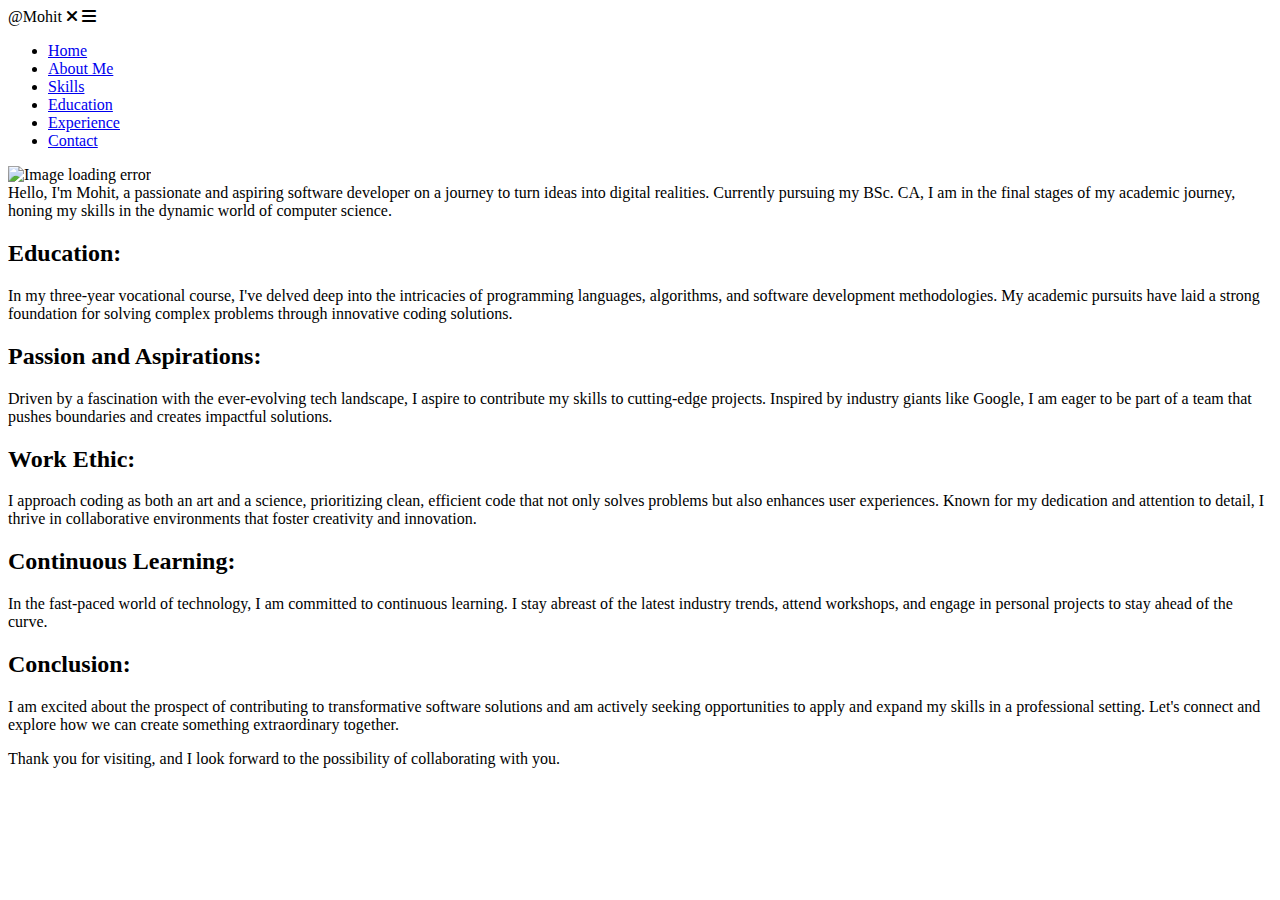
==== HTML/about.html @ 823c5e83 "HTML files added" ====
<!DOCTYPE html>
<html lang="en">

<head>
    <meta charset="UTF-8">
    <meta name="viewport" content="width=device-width, initial-scale=1.0">
    <title>Portfolio website</title>
    <link rel="stylesheet" href="/CSS/style.css">
    <link rel="stylesheet" href="/CSS/about.css">
    <link rel="stylesheet" href="/CSS/responsive-style.css">
    <link rel="stylesheet" href="https://cdnjs.cloudflare.com/ajax/libs/font-awesome/6.5.1/css/all.min.css">
</head>

<body>
    <header>
        <nav>
            <div id="admin-name">@Mohit
                <i id="cross" class="fa-solid fa-xmark"></i>
                <i id="hamburger" class="fa-solid fa-bars"></i>
            </div>
            <div class="menu-div">
                <ul>
                    <li><a href="/HTML/index.html">Home</a></li>
                    <li><a href="/HTML/about.html">About Me</a></li>
                    <li><a href="/HTML/skills.html">Skills</a></li>
                    <li><a href="/HTML/education.html">Education</a></li>
                    <li><a href="/HTML/experience.html">Experience</a></li>
                    <li><a href="/HTML/contact.html">Contact</a></li>
                </ul>
            </div>
        </nav>
    </header>

    <main>

        <div id="img-div">
            <div class="zoom-box">
                <img id="zoom-img" src="/Images/mohit.jpg" alt="Image loading error">
            </div>
        </div>
        <div>
            Hello, I'm Mohit, a passionate and aspiring software developer on a journey to turn ideas into digital
            realities. Currently pursuing my BSc. CA, I am in the final stages of my academic journey, honing my skills
            in the dynamic world of computer science.
        </div>

        <div>
            <h2>Education:</h2>
            <p>
                In my three-year vocational course, I've delved deep into the intricacies of programming languages,
                algorithms, and software development methodologies. My academic pursuits have laid a strong foundation
                for
                solving complex problems through innovative coding solutions.</p>
        </div>

        <div>
            <h2>Passion and Aspirations:</h2>
            <p>
                Driven by a fascination with the ever-evolving tech landscape, I aspire to contribute my skills to
                cutting-edge projects. Inspired by industry giants like Google, I am eager to be part of a team that
                pushes
                boundaries and creates impactful solutions.</p>
        </div>

        <div>
            <h2>Work Ethic:</h2>
            <p>
                I approach coding as both an art and a science, prioritizing clean, efficient code that not only solves
                problems but also enhances user experiences. Known for my dedication and attention to detail, I thrive
                in
                collaborative environments that foster creativity and innovation.</p>
        </div>

        <div>
            <h2>Continuous Learning:</h2>
            <p>
                In the fast-paced world of technology, I am committed to continuous learning. I stay abreast of the
                latest
                industry trends, attend workshops, and engage in personal projects to stay ahead of the curve.</p>
        </div>

        <div>
            <h2>Conclusion:</h2>
            <p>
                I am excited about the prospect of contributing to transformative software solutions and am actively
                seeking
                opportunities to apply and expand my skills in a professional setting. Let's connect and explore how we
                can
                create something extraordinary together.</p>
        </div>
        <p>
            Thank you for visiting, and I look forward to the possibility of collaborating with you.
        </p>
    </main>

    <script src="/JS/change-icon.js"></script>
</body>

</html>
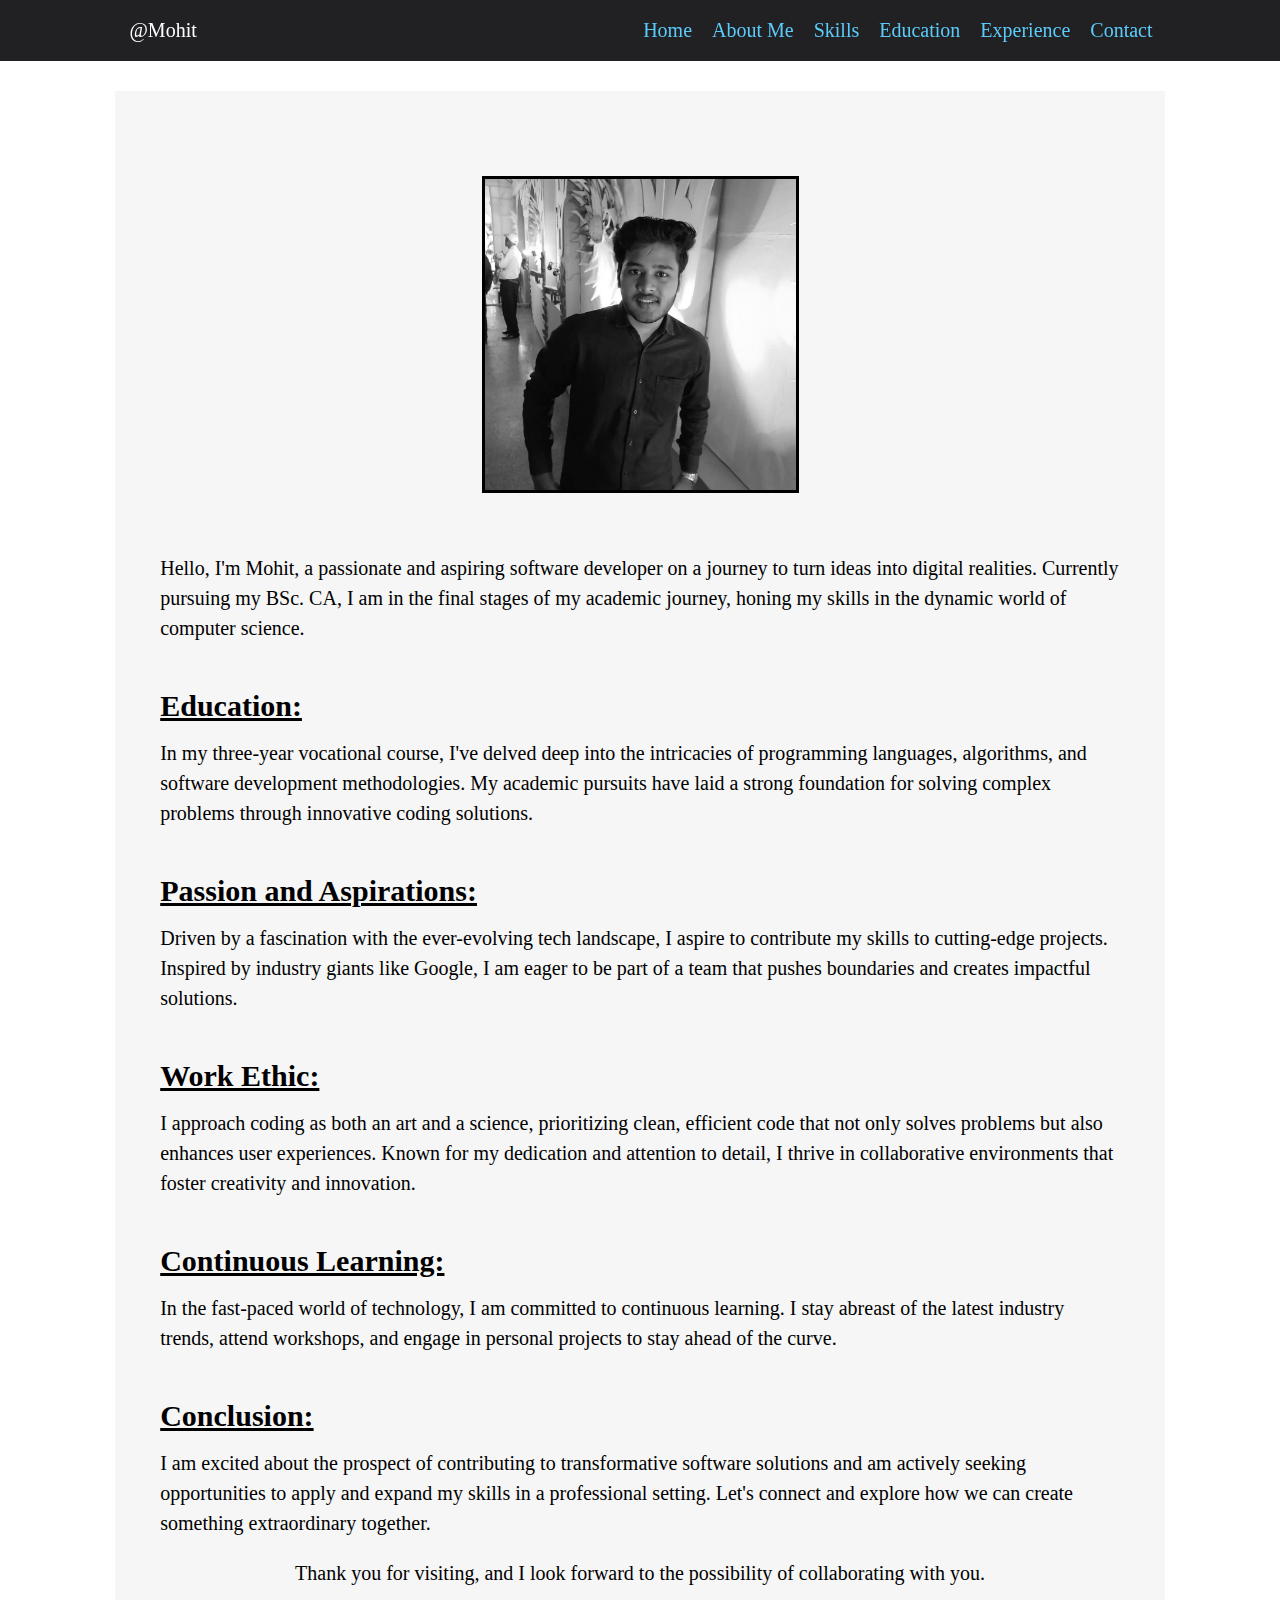
==== commit 855794a6: "Updated links" ====
--- a/HTML/about.html
+++ b/HTML/about.html
@@ -5,9 +5,9 @@
     <meta charset="UTF-8">
     <meta name="viewport" content="width=device-width, initial-scale=1.0">
     <title>Portfolio website</title>
-    <link rel="stylesheet" href="/CSS/style.css">
-    <link rel="stylesheet" href="/CSS/about.css">
-    <link rel="stylesheet" href="/CSS/responsive-style.css">
+    <link rel="stylesheet" href="../CSS/style.css">
+    <link rel="stylesheet" href="../CSS/about.css">
+    <link rel="stylesheet" href="../CSS/responsive-style.css">
     <link rel="stylesheet" href="https://cdnjs.cloudflare.com/ajax/libs/font-awesome/6.5.1/css/all.min.css">
 </head>
 
@@ -20,12 +20,12 @@
             </div>
             <div class="menu-div">
                 <ul>
-                    <li><a href="/HTML/index.html">Home</a></li>
-                    <li><a href="/HTML/about.html">About Me</a></li>
-                    <li><a href="/HTML/skills.html">Skills</a></li>
-                    <li><a href="/HTML/education.html">Education</a></li>
-                    <li><a href="/HTML/experience.html">Experience</a></li>
-                    <li><a href="/HTML/contact.html">Contact</a></li>
+                    <li><a href="../HTML/index.html">Home</a></li>
+                    <li><a href="../HTML/about.html">About Me</a></li>
+                    <li><a href="../HTML/skills.html">Skills</a></li>
+                    <li><a href="../HTML/education.html">Education</a></li>
+                    <li><a href="../HTML/experience.html">Experience</a></li>
+                    <li><a href="../HTML/contact.html">Contact</a></li>
                 </ul>
             </div>
         </nav>
@@ -35,7 +35,7 @@
 
         <div id="img-div">
             <div class="zoom-box">
-                <img id="zoom-img" src="/Images/mohit.jpg" alt="Image loading error">
+                <img id="zoom-img" src="../Images/mohit.jpg" alt="Image loading error">
             </div>
         </div>
         <div>
@@ -93,7 +93,7 @@
         </p>
     </main>
 
-    <script src="/JS/change-icon.js"></script>
+    <script src="../JS/change-icon.js"></script>
 </body>
 
-</html>+</html>
--- a/CSS/style.css
+++ b/CSS/style.css
@@ -0,0 +1,223 @@
+@import url('https://fonts.googleapis.com/css2?family=Courgette&family=Fira+Sans:ital,wght@1,200&family=PT+Sans&display=swap');
+@import url('https://fonts.googleapis.com/css2?family=Ysabeau+SC:wght@600&display=swap');
+@import url('https://fonts.googleapis.com/css2?family=Hedvig+Letters+Sans&family=Ysabeau+SC:wght@600&display=swap');
+@import url('https://fonts.googleapis.com/css2?family=Hedvig+Letters+Sans&family=Nunito+Sans:opsz@6..12&family=Roboto&family=Ysabeau+SC:wght@600&display=swap');
+
+* {
+    margin: 0;
+    padding: 0;
+    box-sizing: border-box;
+}
+
+/* to hide scroll bar for Chrime, Safari and Opera */
+body::-webkit-scrollbar {
+    display: none;
+}
+
+/* to hide scroll bar for IE, Edge and Firefox */
+body {
+    -ms-overflow-style: none;
+    scrollbar-width: none;
+}
+
+header {
+    position: sticky;
+    top: 0;
+    z-index: 2;
+}
+
+nav {
+    /* border: 2px solid red; */
+    display: flex;
+    flex-direction: row;
+    justify-content: space-around;
+    align-items: center;
+    font-size: 20px;
+    background: #1a191bf7;
+    color: white;
+}
+
+#admin-name{
+    width: 21% !important;
+    margin-left: 12px;
+}
+
+#cross {
+    display: none;
+    font-size: 45px;
+    position: absolute;
+    right: 30px;
+    top: 15px;
+    color: #e19cb1;
+    cursor: pointer;
+}
+
+#hamburger {
+    display: none;
+    position: absolute;
+    right: 32px;
+    top: 21px;
+    font-size: 34px;
+    color: #e2a4de;
+    cursor: pointer;
+}
+
+nav ul {
+    display: flex;
+    flex-direction: row;
+}
+
+nav ul li {
+    list-style: none;
+    padding: 19px 10px;
+}
+
+nav ul li a {
+    text-decoration: none;
+    color: #5bccfa;
+}
+
+main {
+    display: flex;
+    flex-direction: row;
+    justify-content: space-evenly;
+    align-items: center;
+    height: 91vh;
+}
+
+#main-left {
+    /* border: 2px solid green; */
+    width: 42%;
+}
+
+#text-large {
+    /* font-size: 60px; */
+    font-size: 4.1vw;
+}
+
+#text-large span {
+    color: red;
+}
+
+#text-small {
+    /* font-size: 30px; */
+    font-size: 2.1vw;
+    margin-top: 5px;
+}
+
+#text-small span {
+    color: #0b06f4;
+}
+
+#btn {
+    background: #0000ffa1;
+    color: white;
+    /* font-size: 20px; */
+    font-size: 1.35vw;
+    /* padding: 16px 62px; */
+    padding: 0.8em 3.1em;
+    border-radius: 33px;
+    box-shadow: 0px 2px 16px -3px black;
+    margin-top: 46px;
+}
+
+#btn:hover {
+    background: #0000ffd4;
+}
+
+#btn:active {
+    position: relative;
+    top: 4px;
+}
+
+#link-btn-section {
+    display: flex;
+    flex-direction: row;
+    justify-content: space-evenly;
+    width: 29vw;
+    margin-top: 37px;
+}
+
+.link-btn {
+    background: none;
+    border: none;
+}
+
+.link-btn i {
+    font-size: 3.35vw;
+    color: #08eff5;
+    background-color: #09095c;
+    padding: 1.3vw 1.5vw;
+    border-radius: 46px;
+    box-shadow: 2px 2px 17px -2px black;
+}
+
+#main-right {
+    width: 35%;
+    /* border: 2px solid blue; */
+    display: flex;
+    justify-content: center;
+}
+
+#main-right img {
+    /* height: 600px; */
+    height: 42vw;
+    border-radius: 353px;
+}
+
+@media (max-width: 612px) {
+    #admin-name {
+        width: 100% !important;
+        margin-left: 0;
+    }
+
+    main {
+        flex-direction: column-reverse;
+        justify-content: center;
+        height: auto;
+        margin-top: 66px;
+    }
+
+    #main-right{
+        margin-bottom: 20px;
+    }
+
+    #main-left {
+        /* border: 2px solid green; */
+        width: 80%;
+        text-align: center;
+    }
+
+    #text-large{
+        font-size: 6.1vw;
+    }
+
+    #text-small{
+        font-size: 4.1vw;
+    }
+
+    #btn{
+        font-size: 2.6vw;
+    }
+
+    #link-btn-section {
+        width: 100%;
+    }
+
+    .link-btn i {
+        font-size: 6.3vw;
+        padding: 3vw 3.5vw;
+    }
+}
+
+@media (max-width: 776px) {
+    nav{
+        font-size: 18px;
+    }
+}
+
+@media (max-width: 696px) {
+    nav{
+        font-size: 16px;
+    }
+}--- a/CSS/about.css
+++ b/CSS/about.css
@@ -0,0 +1,93 @@
+main {
+    flex-direction: column;
+    width: 82%;
+    margin: 30px auto;
+    font-size: 20px;
+    line-height: 1.5;
+    height: auto;
+    margin-bottom: 100px;
+    background: #f6f6f6;
+    padding: 45px;
+}
+
+#img-div{
+    display: flex;
+    justify-content: center;
+}
+
+.zoom-box{
+    height: 317px;
+    width: 317px;
+    overflow: hidden;
+    border: 3px solid black;
+}
+
+@keyframes zoom-color {
+    from{
+        filter: grayscale(1);
+        transform: scale(1);
+    }
+    to{
+        filter: grayscale(0);
+        transform: scale(1.15);
+    }
+}
+
+@keyframes zoom-decolor {
+    from{
+        filter: grayscale(0);
+        transform: scale(1.15);
+    }
+    to{
+        filter: grayscale(1);
+        transform: scale(1);
+    }
+}
+
+#zoom-img{
+    height: 317px;
+    filter: grayscale(1);
+    animation-name: zoom-decolor;
+    animation-duration: 0.6s;
+    animation-fill-mode: forwards;
+}
+
+#zoom-img:hover{
+    transition-duration: 0.6s;
+    animation-name: zoom-color;
+    animation-duration: 0.6s;
+    animation-fill-mode: forwards;
+}
+
+main div {
+    margin: 20px 0;
+    width: 100%;
+}
+
+main div h2 {
+    margin-bottom: 10px;
+    text-decoration: underline;
+}
+
+@media (max-width:498px) {   
+    main{
+        font-size: 3.1vw;
+        padding: 7vw;
+        margin-bottom: 40px;
+    }
+    main div {
+        margin: 3vw 0;
+    }
+
+    .zoom-box{
+        height: 65vw;
+        width: auto;
+        display: flex;
+        justify-content: center;
+        align-items: center;
+    }
+
+    #zoom-img{
+        height: 64vw;
+    }
+}--- a/CSS/responsive-style.css
+++ b/CSS/responsive-style.css
@@ -0,0 +1,89 @@
+@media (max-width: 612px) {
+
+    nav {
+        flex-direction: column;
+        background: none;
+    }
+
+    #hamburger {
+        display: block;
+    }
+
+    nav div:nth-child(1) {
+        padding: 28px 26px;
+        border-bottom: 2px solid #b394d5;
+        background: #0c2157;
+    }
+
+    nav div {
+        width: 100%;
+    }
+
+    @keyframes move-down {
+        from{
+            bottom: 20px;
+        }
+        to{
+            bottom: -347px;
+        }
+    }
+
+    @keyframes move-up {
+        from{
+            bottom: -347px;
+        }
+        to{
+            bottom: 20px;
+        }
+    }
+
+    .menu-div {
+        display: flex;
+        justify-content: center;
+        width: 100%;
+        position: absolute;
+        background: #1e1d1d;
+        z-index: -1;
+        bottom: 20px;
+        /* animation-name: move-down; */
+        animation-duration: 0.6s;
+        animation-fill-mode: forwards;
+    }
+
+
+    .menu-div ul {
+        flex-direction: column;
+        width: 100%;
+        text-align: center;
+    }
+
+    .menu-div ul li {
+        border-bottom: 2px solid #f0d2d21f;
+    }
+
+    main{
+        position: relative;
+        /* animation-name: move-down; */
+        animation-duration: 0.6s;
+        animation-fill-mode: forwards;
+    }
+
+
+    .course-box{
+        padding: 16px 17px;
+    }
+}
+
+@media (max-width:396px) and (min-width: 310px)  {
+    #hamburger, #cross{
+        top: 23px;
+    }
+}
+
+@media (max-width:385px) {
+    #hamburger, #cross{
+        right: 7vw;
+        top: 24px;
+        font-size: 8vw;
+    }
+}